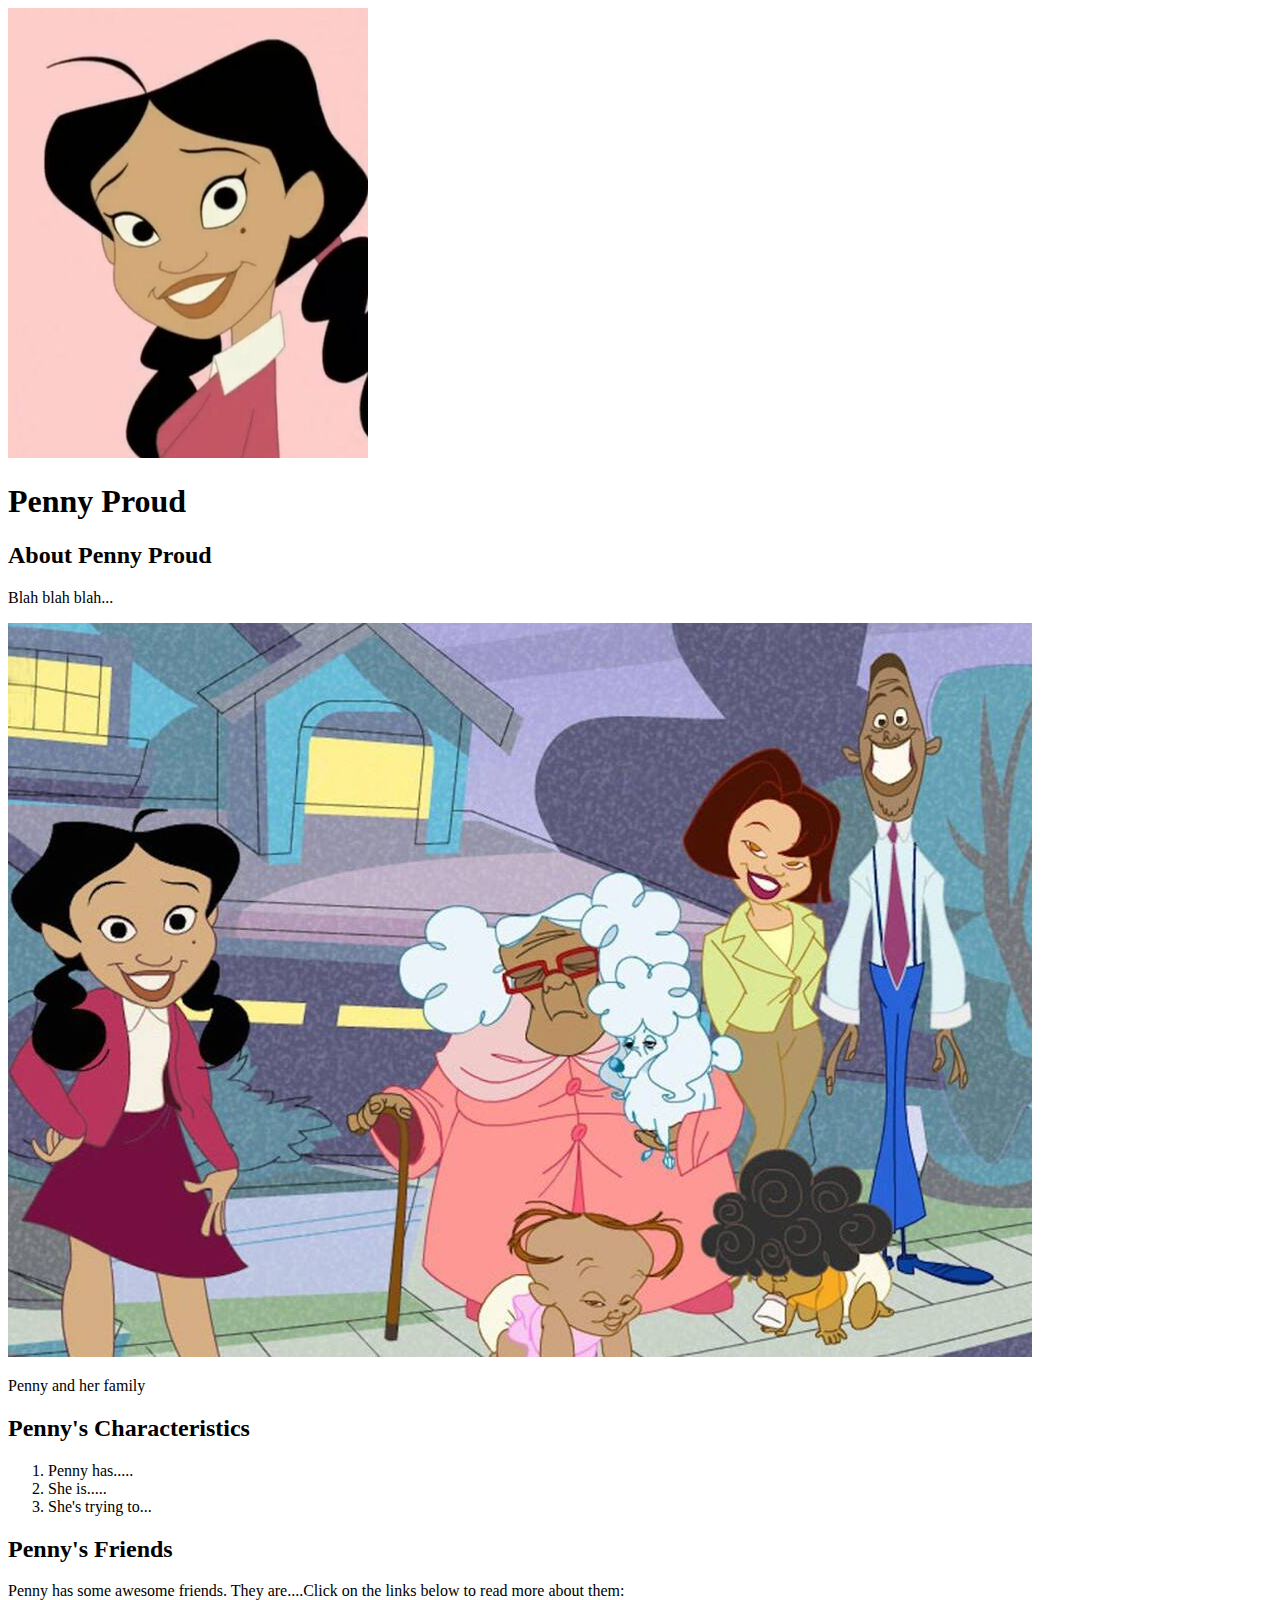
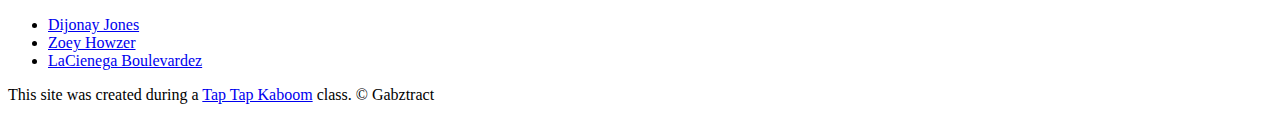
==== index.html @ dd880b3d "Added our character's index.html and a few images" ====
<!DOCTYPE html>
<html lang="en" dir="ltr">
  <head>
    <meta charset="utf-8">
    <title>Penny Proud</title>
    <link rel="icon" href="img/penny-avatar.jpg">
  </head>
  <body>
      <!--header element-->
      <header>
        <img src="img/penny-avatar.jpg" alt="close up profile image of Penny Proud">
        <h1>Penny Proud</h1>
      </header>

      <!-- main element -->
      <main>
        <h2>About Penny Proud</h2>
        <p> Blah blah blah...</p>
        <img src="img/penny-big.jpg" alt="large image of Penny with her family">
        <p>Penny and her family</p>

        <!-- Characteristics -->
        <h2>Penny's Characteristics</h2>
        <ol>
          <li>Penny has.....</li>
          <li>She is.....</li>
          <li>She's trying to...</li>
        </ol>

        <!-- Friends -->
        <h2>Penny's Friends</h2>
        <p>Penny has some awesome friends. They are....Click on the links
        below to read more about them:</p>
        <ul>
          <li><a target="_blank" href="fandom page website"> Dijonay Jones</a></li>
          <li><a target="_blank" href="fandom page website"> Zoey Howzer</a></li>
          <li><a target="_blank" href="fandom page website"> LaCienega Boulevardez</a></li>
        </ul>
      </main>
      <!-- Footer element -->
      <footer>
        <p>This site was created during a <a target="_blank" href="https://taptapkaboom.com">
          Tap Tap Kaboom</a> class. &copy; Gabztract </p>
      </footer>
  </body>
</html>
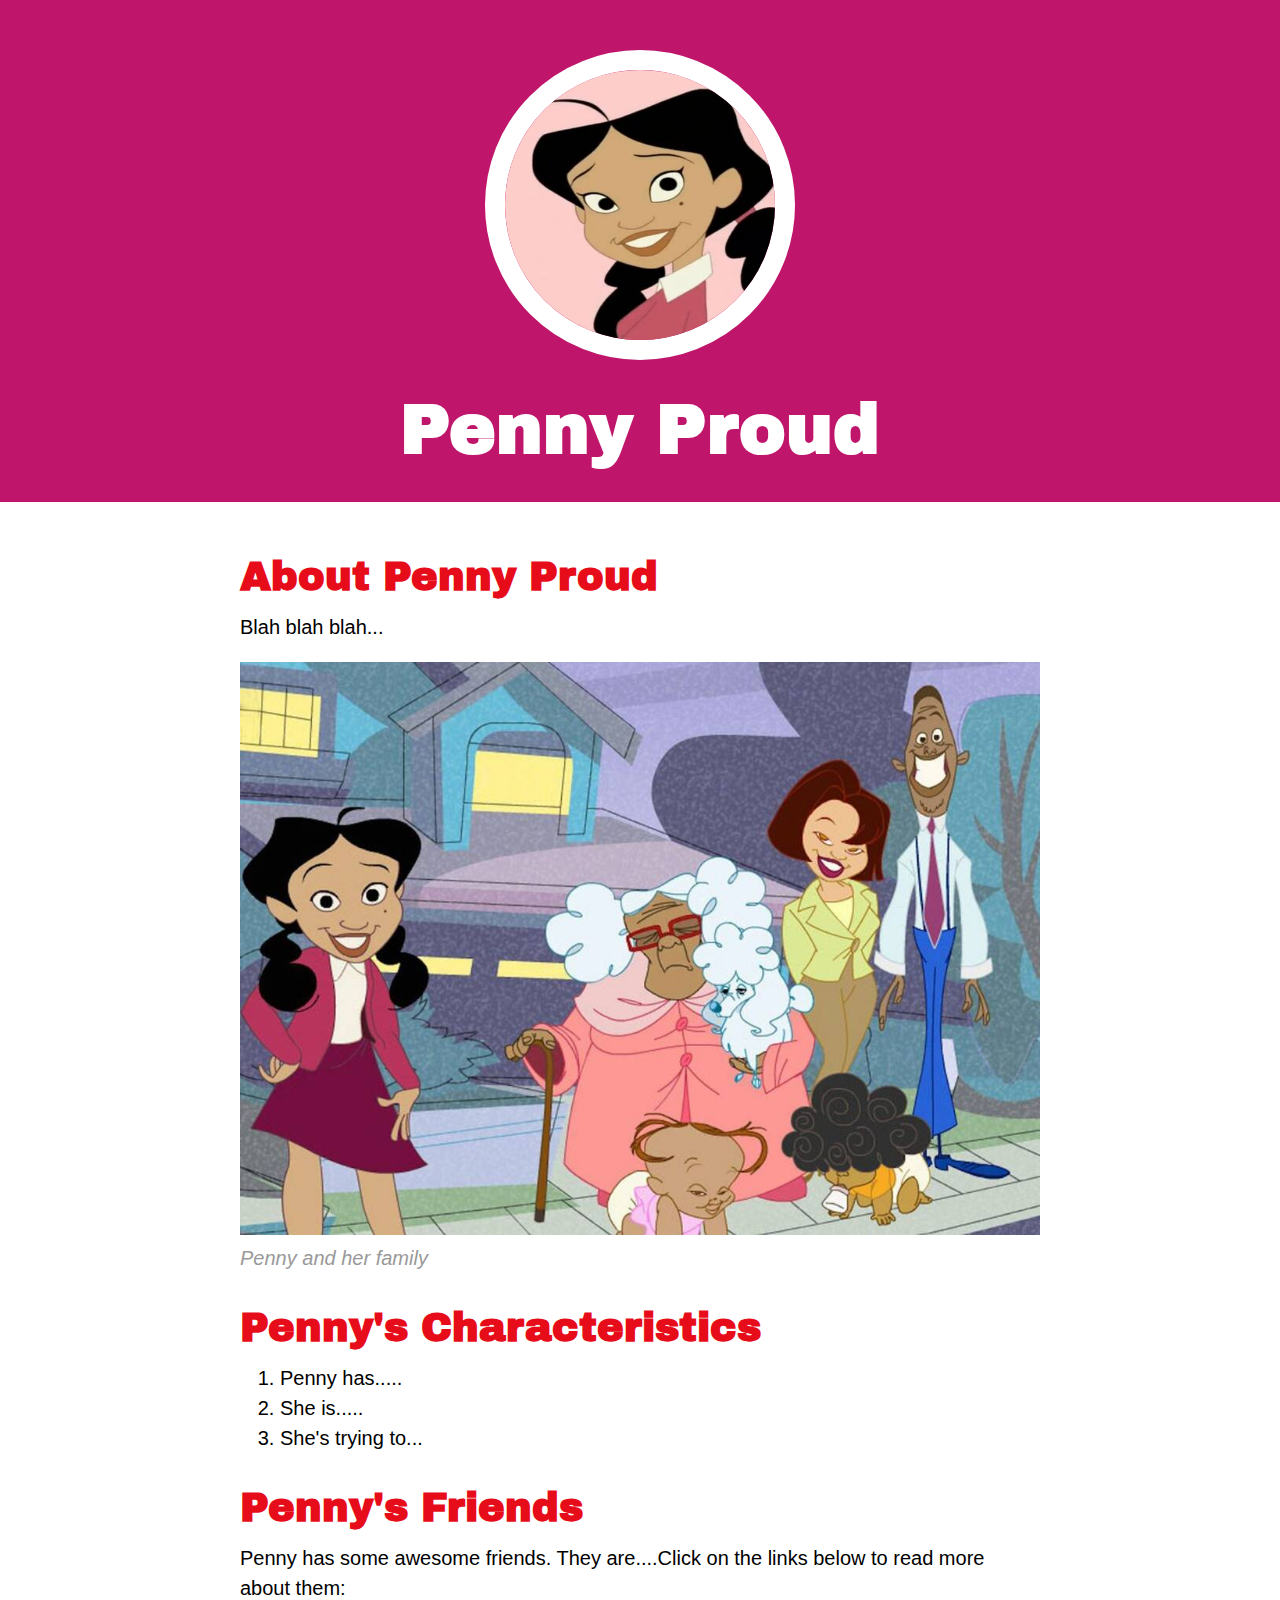
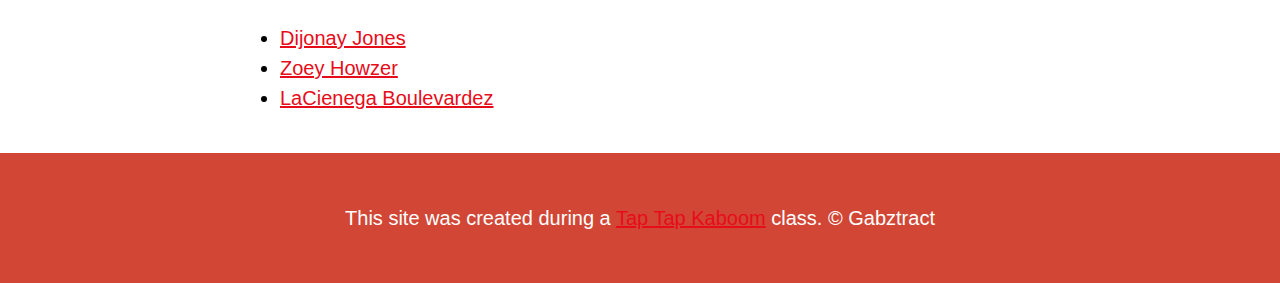
==== commit 37ff9c4a: "Wrote the CSS for our character's website and changed some HTML" ====
--- a/index.html
+++ b/index.html
@@ -4,6 +4,11 @@
     <meta charset="utf-8">
     <title>Penny Proud</title>
     <link rel="icon" href="img/penny-avatar.jpg">
+    <link rel="preconnect" href="https://fonts.gstatic.com">
+    <link rel="preconnect" href="https://fonts.gstatic.com">
+    <link href="https://fonts.googleapis.com/css2?family=
+    Archivo+Black&display=swap" rel="stylesheet">
+    <link rel="stylesheet" type="text/css" href="test.css/hero.css">
   </head>
   <body>
       <!--header element-->
@@ -17,7 +22,7 @@
         <h2>About Penny Proud</h2>
         <p> Blah blah blah...</p>
         <img src="img/penny-big.jpg" alt="large image of Penny with her family">
-        <p>Penny and her family</p>
+        <p class="caption">Penny and her family</p> 
 
         <!-- Characteristics -->
         <h2>Penny's Characteristics</h2>
--- a/test.css/hero.css
+++ b/test.css/hero.css
@@ -0,0 +1,77 @@
+body {
+  margin: 0;
+  font-size: 20px;
+  line-height: 30px;
+  font-family: Helvetica, Arial, sans-serif
+
+  }
+
+header{
+    text-align: center;
+    background-color: #bf156a;
+    padding-top: 50px;
+    padding-bottom: 10px;
+
+}
+header h1{
+    color: white;
+    font-size: 70px;
+}
+
+header img{
+    border-radius: 320px;
+    width: 270px;
+    height: 270px;
+    border: 20px solid white;
+
+}
+h1, h2{
+   font-family: 'Archivo Black', sans-serif;
+}
+
+main{
+    max-width: 800px;
+    margin: 0 auto;
+    padding: 20px;
+}
+
+main img{
+    max-width: 100%;
+}
+
+h2{
+  font-size: 40px;
+  color: #e70c19;
+  margin: 40px 0 10px;
+}
+
+a{
+  color: #e70c19;
+}
+
+a:hover{
+  color: white;
+  background-color: #483a94;
+}
+
+footer{
+    background-color: #d14635;
+    text-align: center;
+    color: white;
+    padding: 50px;
+}
+
+footer p{
+    margin: 0;
+}
+
+footer a:hover{
+    opacity: .5;
+    background-color: transparent;
+}
+
+p.caption{
+    font-style: italic;
+    margin-top: 0;
+    color: #999999
+}
